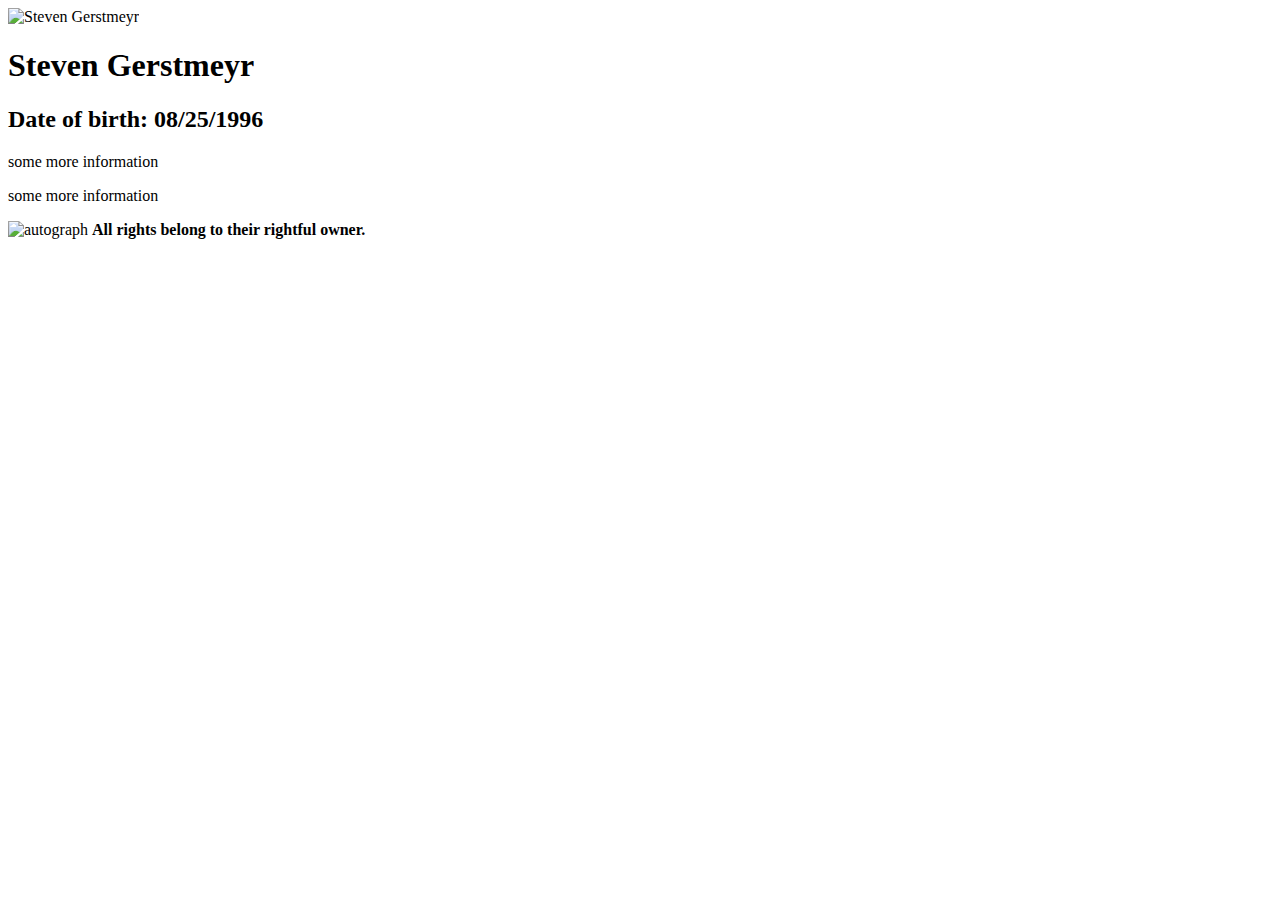
==== index.html @ 48d7d5cf "Initial Upload" ====
<!DOCTYPE HTML>
<html>
         <head>
                 <title>Steven's Page</title>
                 <meta name="author" content="Steven Gerstmeyr">
                 <meta name="editor" content="html-editor phase 5">
         </head>
         <body text="#000000" bgcolor="#FFFFFF" link="#FF0000" alink="#FF0000" vlink="#FF0000">
                 <img src="Bild.jpg" alt="Steven Gerstmeyr" border="0" width="109" height="145">
                 <h1>Steven Gerstmeyr</h1>
                 <h2>Date of birth: 08/25/1996</h2>
                 <p>some more information</p>
                 <p>some more information</p>
                 <img src="Unterschrift.jpg" alt="autograph" border="0" width="160" height="66">
                 <strong>All rights belong to their rightful owner.</strong>
         </body>
</html>
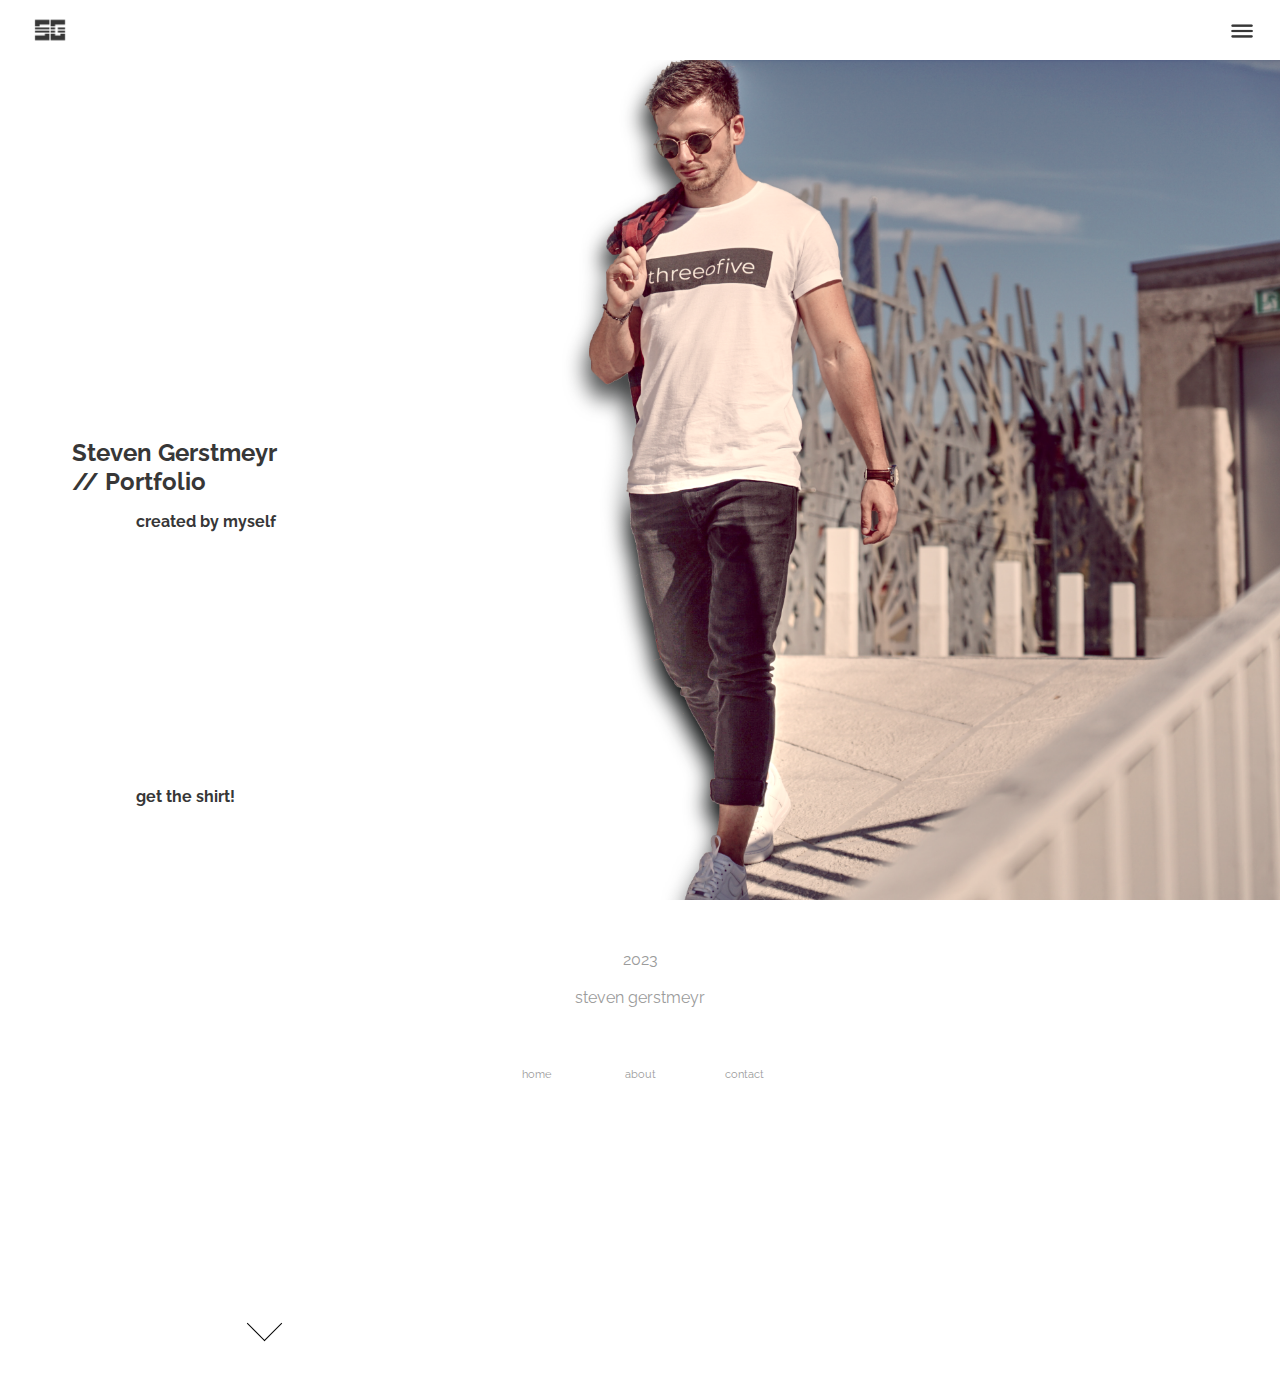
==== commit b1e29dd9: "temp" ====
--- a/index.html
+++ b/index.html
@@ -1,17 +1,296 @@
-<!DOCTYPE HTML>
-<html>
-         <head>
-                 <title>Steven's Page</title>
-                 <meta name="author" content="Steven Gerstmeyr">
-                 <meta name="editor" content="html-editor phase 5">
-         </head>
-         <body text="#000000" bgcolor="#FFFFFF" link="#FF0000" alink="#FF0000" vlink="#FF0000">
-                 <img src="Bild.jpg" alt="Steven Gerstmeyr" border="0" width="109" height="145">
-                 <h1>Steven Gerstmeyr</h1>
-                 <h2>Date of birth: 08/25/1996</h2>
-                 <p>some more information</p>
-                 <p>some more information</p>
-                 <img src="Unterschrift.jpg" alt="autograph" border="0" width="160" height="66">
-                 <strong>All rights belong to their rightful owner.</strong>
-         </body>
+<!DOCTYPE html>
+<html lang="en">
+
+<head>
+    <!-- PAGE TITLE -->
+    <title>Steven's Homepage</title>
+
+    <!-- META DATA -->
+    <meta name="author" content="Steven Gerstmeyr">
+    <meta name="description" content="Homepage">
+    <meta name="keywords" content="Lifestyle, Business, Fitness">
+
+    <!-- SIZE -->
+    <meta name="viewport" content="width=device-width, initial-scale=1">
+
+    <!-- CSS FILES -->
+    <!-- link href="css/portfolioDesktop.css" type="text/css" rel="stylesheet" -->
+    <!--link rel="stylesheet" type="text/css" href="css/general.css"-->
+    <link rel="stylesheet" type="text/css" media="(min-width:1px)" href="css/alldevices.css">
+
+    <!-- FONTS -->
+    <link href="https://fonts.googleapis.com/css?family=Montserrat" rel="stylesheet">
+    <link href="https://fonts.googleapis.com/css?family=Raleway" rel="stylesheet">
+    <!-- ICON LIBRARY -->
+    <link rel="stylesheet" href="https://cdnjs.cloudflare.com/ajax/libs/font-awesome/4.7.0/css/font-awesome.min.css">
+
+    <!--JQUERY JAVA SCRIPT-->
+    <script src="https://code.jquery.com/jquery-3.3.1.min.js" type="text/javascript"></script>
+
+    <!--PROGRESS BAR JAVA SCRIPT-->
+    <script src="js/progressbar.js" type="text/javascript">
+    </script>
+    <!--MENUBUTTON JAVA SCRIPT-->
+    <script src="js/menubutton.js" type="text/javascript">
+    </script>
+    <!--SIDEBAR JAVA SCRIPT-->
+    <script src="js/sidebar.js" type="text/javascript">
+    </script>
+    <!-- NAV BAR JAVA SCRIPT -->
+    <script src="js/navbar.js" type="text/javascript">
+        var startPos;
+        $(document).ready(function() {
+            window.scrollTo(0, 0);
+            startPos = $("nav").offset().top;
+        });
+        $(document).resize(function() {
+            window.scrollTo(0, 0);
+            startPos = $("nav").offset().top;
+        });
+        $(window).scroll(function() {
+            if ($(document).scrollTop() > startPos) {
+                $("nav").addClass('fixed-navi');
+            } else {
+                if ($("nav").hasClass('fixed-navi')) {
+                    $("nav").removeClass('fixed-navi');
+                }
+            }
+        });
+    </script>
+    <!-- SLIDESHOW -->
+    <script type="text/javascript">
+        $(function() {
+            $('.gallery').each(function() {
+                var $gal = $(this),
+                    $movable = $(".movable", $gal),
+                    $slides = $(">*", $movable),
+                    N = $slides.length,
+                    C = 3,
+                    itv = null;
+
+                function play() {
+                    itv = setInterval(anim, 3500);
+                }
+
+                function stop() {
+                    clearInterval(itv);
+                }
+
+                function anim() {
+                    C = ($(this).is(".prev") ? --C : ++C) < 0 ? N - 1 : C % N;
+                    $movable.css({
+                        transform: "translateX(-" + (C * 100) + "%)"
+                    });
+                }
+                $(".prev, .next", this).on("click", anim);
+                $gal.hover(stop, play);
+                play();
+            });
+        });
+    </script>
+    <!-- NAV BAR JAVA SCRIPT -->
+    <script src="js/socialbar.js" type="text/javascript">
+        var startPos;
+        $(document).ready(function() {
+            window.scrollTo(0, 0);
+            startPos = $("social").offset().top;
+        });
+        $(document).resize(function() {
+            window.scrollTo(0, 0);
+            startPos = $("social").offset().top;
+        });
+        $(window).scroll(function() {
+            if ($(document).scrollTop() > startPos) {
+                $("social").addClass('fixed-navi');
+            } else {
+                if ($("social").hasClass('fixed-navi')) {
+                    $("social").removeClass('fixed-navi');
+                }
+            }
+        });
+    </script>
+    <!--SCROLL JAVA SCRIPT-->
+    <script src="js/scrolltest.js" type="text/javascript">
+        $(function() {
+            $('a[href*=#]').on('click', function(e) {
+                e.preventDefault();
+                $('html, body').animate({
+                    scrollTop: $($(this).attr('href')).offset().top
+                }, 500, 'linear');
+            });
+        });
+    </script>
+    <!--PROGRESS BAR JAVA SCRIPT-->
+    <script src="js/progressbar.js" type="text/javascript">
+        $(document).ready(function() {
+            var getMax = function() {
+                return $(document).height() - $(window).height();
+            }
+            var getValue = function() {
+                return $(window).scrollTop();
+            }
+            if ('max' in document.createElement('progress')) {
+                // Browser supports progress element
+                var progressBar = $('progress');
+                // Set the Max attr for the first time
+                progressBar.attr({
+                    max: getMax()
+                });
+                $(document).on('scroll', function() {
+                    // On scroll only Value attr needs to be calculated
+                    progressBar.attr({
+                        value: getValue()
+                    });
+                });
+                $(window).resize(function() {
+                    // On resize, both Max/Value attr needs to be calculated
+                    progressBar.attr({
+                        max: getMax(),
+                        value: getValue()
+                    });
+                });
+            } else {
+                var progressBar = $('.progress-bar'),
+                    max = getMax(),
+                    value, width;
+                var getWidth = function() {
+                    // Calculate width in percentage
+                    value = getValue();
+                    width = (value / max) * 100;
+                    width = width + '%';
+                    return width;
+                }
+                var setWidth = function() {
+                    progressBar.css({
+                        width: getWidth()
+                    });
+                }
+                $(document).on('scroll', setWidth);
+                $(window).on('resize', function() {
+                    // Need to reset the Max attr
+                    max = getMax();
+                    setWidth();
+                });
+            }
+        });
+        $(document).ready(function() {
+            $('#flat').addClass("active");
+            $('#progressBar').addClass('flat');
+            $('#flat').on('click', function() {
+                $('#progressBar').removeClass().addClass('flat');
+                $('a').removeClass();
+                $(this).addClass('active');
+                $(this).preventDefault();
+            });
+            $('#single').on('click', function() {
+                $('#progressBar').removeClass().addClass('single');
+                $('a').removeClass();
+                $(this).addClass('active');
+                $(this).preventDefault();
+            });
+            $('#multiple').on('click', function() {
+                $('#progressBar').removeClass().addClass('multiple');
+                $('a').removeClass();
+                $(this).addClass('active');
+                $(this).preventDefault();
+            });
+            $('#semantic').on('click', function() {
+                $('#progressBar').removeClass().addClass('semantic');
+                $('a').removeClass();
+                $(this).addClass('active');
+                $(this).preventDefault();
+                alert('hello');
+            });
+            $(document).on('scroll', function() {
+                maxAttr = $('#progressBar').attr('max');
+                valueAttr = $('#progressBar').attr('value');
+                percentage = (valueAttr / maxAttr) * 100;
+                if (percentage < 49) {
+                    document.styleSheets[0].addRule('.semantic', 'color: red');
+                    document.styleSheets[0].addRule('.semantic::-webkit-progress-value', 'background-color: red');
+                    document.styleSheets[0].addRule('.semantic::-moz-progress-bar', 'background-color: red');
+                } else if (percentage < 98) {
+                    document.styleSheets[0].addRule('.semantic', 'color:    orange');
+                    document.styleSheets[0].addRule('.semantic::-webkit-progress-value', 'background-color: orange');
+                    document.styleSheets[0].addRule('.semantic::-moz-progress-bar', 'background-color: orange');
+                } else {
+                    document.styleSheets[0].addRule('.semantic', 'color: green');
+                    document.styleSheets[0].addRule('.semantic::-webkit-progress-value', 'background-color: green');
+                    document.styleSheets[0].addRule('.semantic::-moz-   progress-bar', 'background-color: green');
+                }
+            });
+        });
+    </script>
+    <!-- TAB PANEL JAVA SCRIPT-->
+    <script src="js/tabpanels.js" type="text/javascript">
+    </script>
+    <!-- WO HIDE / UNHIDE -->
+    <script src="js/wohide.js" type="text/javascript">
+    </script>
+</head>
+
+<body>
+    <!-- PROGRESS BAR -->
+    <progress value="0" id="progressBar">
+        <div class="progress-container">
+            <span class="progress-bar"></span>
+        </div>
+    </progress>
+
+    <!-- NAVIGATION -->
+    <nav id="nav">
+        <div class="container">
+            <button class="button" id="brand">
+                <div id="branddiv"></div>
+                <!--<img src="SGLogo/SGLogoOrange.png" alt="">-->
+            </button>
+            <button class="button" id="menubutton">
+                <!--<div id="menubuttondiv"></div>-->
+                <input id="menubuttondiv" type="submit" name="button" value="" onclick="menubutton();" />
+            </button>
+            <button class="button" id="any">darktheme</button>
+            <button class="button" id="any">portfolio</button>
+            <button class="button" id="any">about</button>
+        </div>
+    </nav>
+
+    <!-- MAIN -->
+    <div class="mainbody" id="mainbody">
+        <div id="landingpage">
+            <h1 id="videoh1">Steven Gerstmeyr <br> // Portfolio</h1>
+            <h2 id="videoh2">created by myself</h2>
+            <h2 id="shirtlink">get the shirt!</h2>
+            <div class="arrowcontainer">
+                <a data-scroll href="#box1">
+                    <div class="arrow"></div>
+                </a>
+            </div>
+        </div>
+        <div class="whitebackground">
+            <!-- FOOTER -->
+            <div class="footer">
+                <div id="footertext"> 2023<br> <br>Steven Gerstmeyr</div>
+                <div id="footerbuttons">
+                    <button onclick="window.location.href='www.google.de';" class="fbuttons">home</button>
+                    <button class="fbuttons">about</button>
+                    <button class="fbuttons">contact</button>
+                </div>
+            </div>
+        </div>
+    </div>
+    <!-- SIDEBAR -->
+    <div class="sidebar" id="sidebar">
+        <h2 id="text_sidebar" class="darkui">Dark UI</h2>
+        <label class="switch">
+            <input id="checkboxui" type="checkbox" onclick="darkUI();">
+            <span id="slider_span" class="slider round"></span>
+        </label>
+        <div class="icons">
+            <a href="www.linkedin.com/stevengerstmeyr" class="fa fa-linkedin"></a>
+            <a href="www.instagram.com/stevengerstmeyr" class="fa fa-instagram"></a>
+            <a href="www.youtube.com/stevengerstmeyr" class="fa fa-youtube"></a>
+        </div>
+    </div>
+</body>
+
 </html>--- a/css/alldevices.css
+++ b/css/alldevices.css
@@ -0,0 +1,583 @@
+/*PHONE*/
+@media only screen and (max-device-width:10768px)
+
+/*and (-webkit-device-pixel-ratio:2)
+    and (orientation : portrait)*/
+    {
+    * {
+        font-family: 'Raleway', thin;
+    }
+
+    body {
+        max-width: 100%;
+    }
+
+    /*PROGRESS BAR*/
+    progress {
+        z-index: 9 !important;
+        /* Positioning */
+        position: fixed;
+        left: 0;
+        top: 0;
+
+        /* Dimensions */
+        width: 100%;
+        height: .075em;
+
+        /* Reset the apperance */
+        -webkit-appearance: none;
+        -moz-appearance: none;
+        appearance: none;
+
+        /* Get rid of the default border in Firefox/Opera. */
+        border: none;
+
+        /* For Firefox/IE10+ */
+        background-color: transparent;
+
+        /* For IE10+, color of the progress bar */
+        color: #373737;
+    }
+
+    progress::-webkit-progress-bar {
+        background-color: transparent;
+    }
+
+    .flat::-webkit-progress-value {
+        background-color: #373737;
+    }
+
+    .flat::-moz-progress-bar {
+        background-color: #373737;
+    }
+
+    .single::-webkit-progress-value {
+        background-color: transparent;
+        background-image: -webkit-linear-gradient(left, transparent, red);
+    }
+
+    .single::-moz-progress-bar {
+        background-color: transparent;
+        background-image: -moz-linear-gradient(left, transparent, red);
+    }
+
+    .multiple::-webkit-progress-value {
+        background-image: -webkit-linear-gradient(-45deg,
+                transparent 33%, rgba(0, 0, 0, .1) 33%,
+                rgba(0, 0, 0, .1) 66%, transparent 66%),
+            -webkit-linear-gradient(left, green, red);
+    }
+
+    .multiple::-moz-progress-bar {
+        background-image: -moz-linear-gradient(-45deg,
+                transparent 33%, rgba(0, 0, 0, .1) 33%,
+                rgba(0, 0, 0, .1) 66%, transparent 66%),
+            -moz-linear-gradient(left, green, red);
+    }
+
+    .progress-container {
+        width: 100%;
+        background-color: transparent;
+        position: fixed;
+        top: 0;
+        left: 0;
+        height: .125em;
+        display: block;
+    }
+
+    .progress-bar {
+        background-color: #373737;
+        width: 50%;
+        display: block;
+        height: inherit;
+    }
+
+    /*NAVIGATION BAR*/
+    #any {
+        visibility: hidden;
+    }
+
+    nav {
+        position: fixed;
+        right: 0px;
+        top: 0px;
+        width: 100%;
+        height: 60px;
+        /*max-height: 7%;*/
+        z-index: 3;
+        /*border-bottom: 1px solid #FFFFFF;*/
+        opacity: 1.0;
+        transition: 0.5s;
+    }
+
+    nav .button {
+        color: #373737;
+        /*background-color: #373737;*/
+        font-size: 16px;
+        margin-top: 13px;
+        transition: 0.2s;
+    }
+
+    nav .button:hover {
+        color: #FF4319;
+        /*border: 1px solid #FF4319;*/
+        /*box-shadow: 0px 0px 10px #FF4319;*/
+        transition: 0.2s;
+    }
+
+    nav .container {
+        /*background-color: #373737;*/
+        width: 100%;
+        max-height: 60px;
+    }
+
+    nav #any {
+        right: 350px;
+        float: right;
+    }
+
+    #branddiv {
+        position: absolute;
+        width: 36px;
+        height: 36px;
+        float: left;
+        background: url("../resources/SGLogo/SGLogoBlack.png");
+        background-size: cover;
+        transition: 0.2s;
+        margin-top: -18px;
+        margin-left: 32px;
+        left: 0px;
+        transition: 0.5s;
+    }
+
+    #branddiv:hover {
+        width: 36px;
+        height: 36px;
+        float: left;
+        background: url("../resources/SGLogo/SGLogoOrange.png");
+        background-size: cover;
+        transition: 0.2s;
+        margin-top: -18px;
+        margin-left: 32px;
+    }
+
+    #menubutton {
+        float: right;
+    }
+
+    #menubuttondiv {
+        width: 36px;
+        height: 36px;
+        background: url("../resources/images/menuButtonBlack.gif");
+        background-size: cover;
+        transition: 0.2s;
+        margin-top: -8px;
+        margin-left: 14px;
+
+    }
+
+    nav input {
+        border: none;
+    }
+
+    #menubuttondiv:hover {
+        width: 36px;
+        height: 36px;
+        background: url("../resources/images/menuButtonOrange.gif");
+        background-size: cover;
+        transition: 0.2s;
+        margin-top: -8px;
+        margin-left: 14px;
+    }
+
+    /*LANDING PAGE*/
+    #landingpage {
+        height: calc(100vh - 60px);
+        margin-top: 60px;
+        width: 100vw;
+        background-image: url("../resources/images/me_landingpage.png");
+        background-size: cover;
+        background-position: center;
+        transition: 0.5s;
+    }
+
+    #landingpage h1 {
+        color: #373737;
+        font-size: 1.5em;
+        left: 0%;
+        text-align: left;
+        margin-left: 5%;
+        /*margin: auto auto;*/
+        position: relative;
+        top: 45%;
+        transition: 0.5s;
+    }
+
+    #landingpage h2 {
+        color: #373737;
+        text-align: left;
+        font-size: 1em;
+        left: 0%;
+        margin-left: 10%;
+        position: relative;
+        top: 45%;
+        transition: 0.5s;
+    }
+
+    #landingpage li {
+        color: #373737;
+        font-size: 16px;
+        left: 100px;
+        margin: auto auto;
+        position: relative;
+        top: 62vh;
+    }
+
+    #landingpage img {
+        height: 100vh;
+    }
+
+    #shirtlink {
+        margin-top: 20%;
+    }
+
+    .arrow {
+        box-sizing: border-box;
+        height: 25px;
+        width: 25px;
+        border-style: solid;
+        border-color: #000000;
+        border-width: 0px 1px 1px 0px;
+        transform: rotate(45deg);
+        transition: border-width 150ms ease-in-out;
+    }
+
+    .arrow:hover {
+        border-bottom-width: 4px;
+        border-right-width: 4px;
+    }
+
+    .arrowcontainer {
+        margin: auto;
+        margin-left: 15%;
+        margin-top: 65%;
+        display: flex;
+        align-items: center;
+        justify-content: center;
+        background-color: transparent;
+        height: 15%;
+        width: 10%;
+    }
+
+    /*MAIN BODY*/
+    .container {
+        width: 100%;
+        margin: auto;
+        background: #FFFFFF;
+        overflow: hidden;
+    }
+
+    .button {
+        margin: 5px 5px;
+        border: none;
+        height: 34px;
+        min-width: 80px;
+        text-align: center;
+        /*margin-top: 23px;*/
+        padding: 8px;
+        background: transparent;
+    }
+
+    button:focus,
+    input:focus {
+        outline: none !important;
+    }
+
+    button:active {
+        box-shadow: none;
+    }
+
+    input:active {
+        box-shadow: none;
+    }
+
+    a {
+        z-index: 1;
+        text-align: center;
+    }
+
+    .mainbody {
+        position: relative;
+        right: 0px;
+        transition: 0.5s;
+    }
+
+    .mainbody_sbunhidden {
+        right: 350px;
+    }
+
+    .main {
+        position: relative;
+        margin-top: 100vh;
+        height: ;
+        background: ;
+        box-shadow: 0px 5px 5px 5px #E1e1e1;
+        overflow: hidden;
+    }
+
+    .mainbox {
+        width: 100%;
+        height: auto;
+        background: ;
+        margin: auto;
+        padding-top: 0px;
+        overflow: hidden;
+    }
+
+    .box {
+        margin: auto;
+        margin-top: 5%;
+        width: 100%;
+    }
+
+    .box h1 {
+        text-align: center;
+        margin-top: -0px;
+        color: #9b9b9b;
+        -webkit-transition: 0.2s;
+        font-size: 1.5em;
+    }
+
+    .box img {
+        width: 100%;
+        max-height: 500px;
+        -webkit-transition: 0.2s;
+    }
+
+    .box:hover.markuptext {
+        z-index: 3 !important;
+        margin-top: -250px;
+        color: black;
+        -webkit-transition: 0.2s;
+    }
+
+    .box:hover.box img {
+        opacity: 0.5;
+        -webkit-transition: 0.2s;
+    }
+
+    hr {
+        display: block;
+        height: 2px;
+        border: 0;
+        border-top: 2px solid #e1e1e1;
+        margin: 0 5% 5% 5%;
+        padding: 0;
+    }
+
+    /*SIDE BAR*/
+    .sidebar {
+        position: fixed;
+        background: #373737;
+        width: 350px;
+        height: 100vh;
+        top: 0;
+        right: -350px;
+        z-index: 10;
+        transition: 0.5s;
+    }
+
+    .sidebar_sbunhidden {
+        position: fixed;
+        background: #373737;
+        width: 350px;
+        height: 100vh;
+        top: 0;
+        right: 0px;
+        z-index: 10;
+        transition: 0.5s;
+    }
+
+    .darkui {
+        color: white;
+        width: 100px;
+        position: absolute;
+        bottom: 25%;
+        left: 50%;
+        margin-left: -50px;
+        text-align: center;
+    }
+
+    /*TOGGLE SWITCH */
+    /* The switch - the box around the slider */
+    .switch {
+        position: absolute;
+        display: inline-block;
+        width: 48px;
+        height: 24px;
+        left: 50%;
+        margin-left: -24px;
+        bottom: 20%;
+    }
+
+    /* Hide default HTML checkbox */
+    .switch input {
+        opacity: 0;
+        width: 0;
+        height: 0;
+    }
+
+    /* The slider */
+    .slider {
+        position: absolute;
+        cursor: pointer;
+        top: 0;
+        left: 0;
+        right: 0;
+        bottom: 0;
+        background-color: RGBa(255, 255, 255, 0.7);
+        -webkit-transition: .2s;
+        transition: .2s;
+    }
+
+    .slider:before {
+        position: absolute;
+        content: "";
+        height: 18px;
+        width: 18px;
+        left: 3px;
+        bottom: 3px;
+        background-color: #FFFFFF;
+        -webkit-transition: .2s;
+        transition: .2s;
+    }
+
+    input:checked + .slider {
+        background-color: RGBa(255, 255, 255, 0.3);
+    }
+
+    input:focus + .slider {
+        box-shadow: 0 0 1px RGBa(55, 55, 55, 0.8);
+    }
+
+    input:checked + .slider:before {
+        -webkit-transform: translateX(24px);
+        -ms-transform: translateX(24px);
+        transform: translateX(24px);
+    }
+
+    /* Rounded sliders */
+    .slider.round {
+        border-radius: 34px;
+    }
+
+    .slider.round:before {
+        border-radius: 50%;
+    }
+
+    .icons {
+        position: absolute;
+        background: ;
+        left: 50%;
+        width: 243px;
+        margin-left: -121px;
+        bottom: 5%;
+    }
+
+    .fa {
+        padding: 10px;
+        font-size: 40px;
+        width: 15px;
+        height: 15px;
+        margin: 0px;
+        text-align: center;
+        text-decoration: none;
+        border-radius: 50%;
+        background: #373737;
+        color: #FFFFFF;
+        border: 1px solid #FFFFFF;
+        transition: 0.3s;
+    }
+
+    .fa:hover {
+        color: #373737;
+        background: #FFFFFF;
+        transition: 0.3s;
+    }
+
+    /*WO Plan*/
+    .wodays button {
+        font-size: 14px;
+        margin: auto auto;
+        display: block;
+        margin-bottom: 10px;
+        min-width: 150px;
+    }
+
+    .wodays div {
+        margin: auto auto;
+        margin-bottom: 10px;
+        display: none;
+        -webkit-transition: .2s;
+        transition: .2s;
+    }
+
+    #wodays {
+        margin-bottom: 20px;
+        text-align: center;
+    }
+
+    .wodays h1 {
+        font-size: 1.5em;
+        margin-bottom: 10px;
+    }
+
+    .wodays h2 {
+        font-size: 0.7em;
+        margin-bottom: 20px;
+    }
+
+    .woplans {
+        display: none;
+    }
+
+    /*FOOTER*/
+    .footer {
+        color: #9b9b9b;
+        height: 250px;
+        text-align: center;
+        text-transform: lowercase;
+    }
+
+    #footertext {
+        width: 100%;
+        padding-top: 50px;
+        margin: auto;
+    }
+
+    #footerbuttons {
+        margin-top: 50px;
+        background: none;
+    }
+
+    .fbuttons {
+        color: #9b9b9b;
+        background: none;
+        font-size: 0.7em;
+        margin: 0px 10px;
+        height: 34px;
+        width: 80px;
+        text-align: center;
+        margin-top: ;
+        border: none;
+        transition: 0.2s;
+    }
+
+    .fbuttons:hover {
+        /*color: #FF4319;*/
+        /*border: 1px solid #FF4319;*/
+        box-shadow: 0px 0px 20px 0px #9b9b9b;
+        transition: 0.2s;
+        color: #FF4319;
+    }
+}